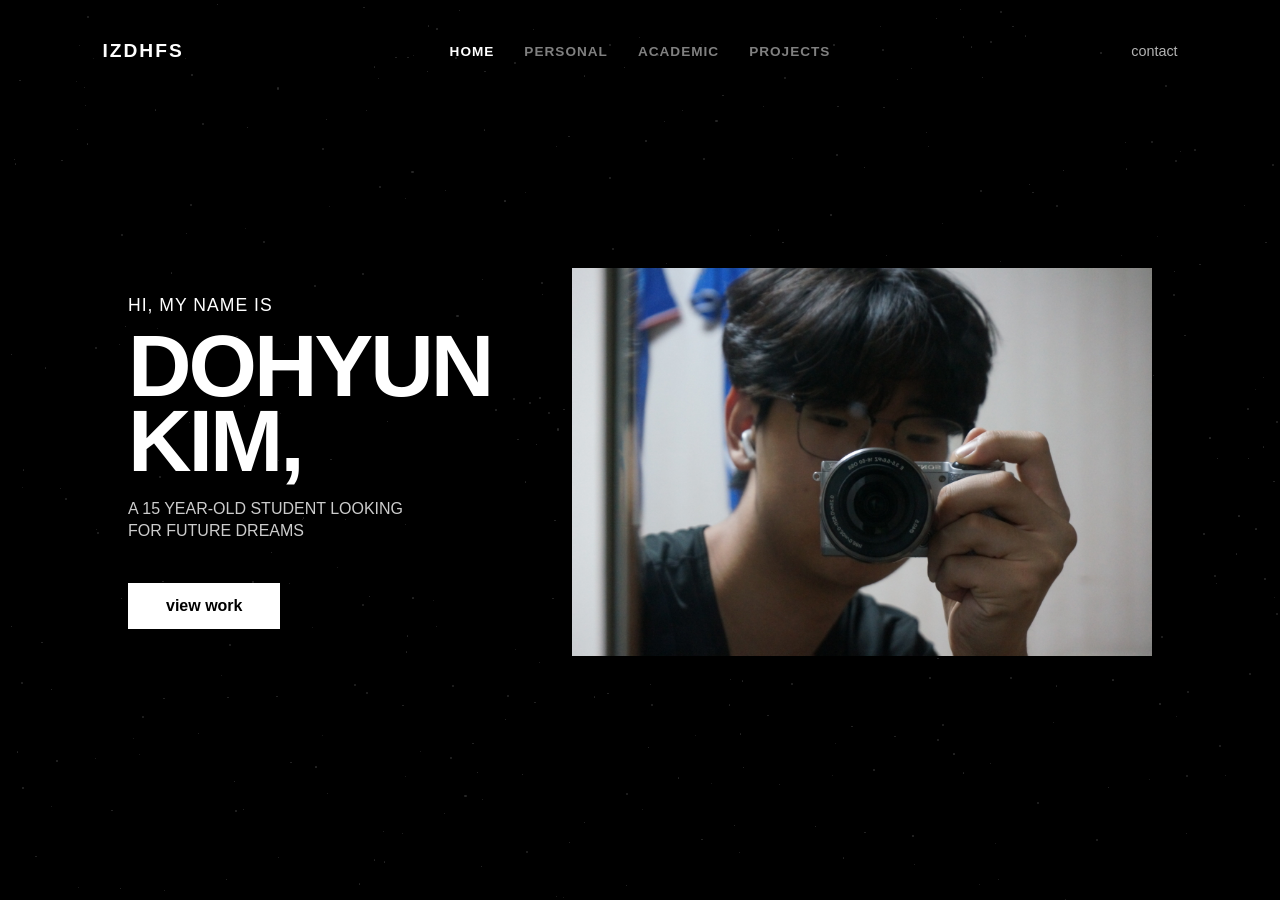
==== index.html @ 55b932ef "portfolio gen2 major update" ====
<!DOCTYPE html>
<html lang="ko">
<head>
    <meta charset="UTF-8">
    <meta name="viewport" content="width=device-width, initial-scale=1.0">
    <title>DoHyun Kim Portfolio</title>
    <link rel="stylesheet" href="indexstyle.css">
</head>
<body>
    <div id="starfield"></div>

    <header>
        <div class="logo">IZDHFS</div>
        
        <nav class="main-nav">
            <a href="index.html" class="nav-item active">Home</a>
            <a href="personal.html" class="nav-item">Personal</a>
            <a href="academic.html" class="nav-item">Academic</a>
            <a href="projects.html" class="nav-item">Projects</a>
        </nav>

        <nav class="contact-container">
            <button id="contactBtn" class="contact-trigger">contact</button>
            <div id="contactBox" class="contact-box">
                <div class="arrow-up"></div>
                <a href="https://instagram.com" target="_blank">
                    <span class="icon">📸</span> Instagram
                </a>
                <a href="tel:010-0000-0000">
                    <span class="icon">📞</span> Call Me
                </a>
            </div>
        </nav>
    </header>

    <main class="hero">
        <div class="hero-content">
            <p class="intro-text">HI, MY NAME IS</p>
            <h1 class="name">DOHYUN<br>KIM,</h1>
            <p class="description">A 15 YEAR-OLD STUDENT LOOKING<br>FOR FUTURE DREAMS</p>
            <a href="select.html" class="view-work-btn">view work</a>
        </div>
        
        <div class="hero-image">
            <img src="myface.jpg" alt="DoHyun Kim">
        </div>
    </main>

    <script src="indexscript.js"></script>
</body>
</html>
---- indexstyle.css ----
* {
    margin: 0;
    padding: 0;
    box-sizing: border-box;
    font-family: 'Arial Black', sans-serif;
}

body {
    background-color: #000;
    color: #fff;
    overflow-x: hidden;
    min-height: 100vh;
}

#starfield {
    position: fixed;
    top: 0;
    left: 0;
    width: 100%;
    height: 100%;
    z-index: -1;
    background: #000;
}

.star {
    position: absolute;
    background: white;
    border-radius: 50%;
    opacity: 0.15;
    transition: opacity 0.6s ease, transform 0.6s ease;
}

.star.bright {
    opacity: 1 !important;
    transform: scale(1.8);
    box-shadow: 0 0 8px #fff;
}

/* 헤더 레이아웃 수정 */
header {
    display: flex;
    justify-content: space-between;
    align-items: center;
    padding: 2.5rem 8%;
    position: relative;
    z-index: 100;
}

.logo {
    font-size: 1.2rem;
    font-weight: 900;
    letter-spacing: 2px;
    flex: 1;
}

/* 중앙 내비게이션 스타일 */
.main-nav {
    display: flex;
    gap: 30px;
    flex: 2;
    justify-content: center;
}

.nav-item {
    color: #fff;
    text-decoration: none;
    font-size: 0.85rem;
    font-weight: bold;
    text-transform: uppercase;
    opacity: 0.5;
    transition: 0.3s;
    letter-spacing: 1px;
}

.nav-item:hover, .nav-item.active {
    opacity: 1;
}

.contact-container {
    flex: 1;
    display: flex;
    justify-content: flex-end;
    position: relative;
}

.contact-trigger {
    background: none;
    border: none;
    color: #fff;
    font-size: 0.9rem;
    cursor: pointer;
    opacity: 0.7;
    transition: 0.3s;
}

.contact-trigger:hover { opacity: 1; }

.contact-box {
    display: none;
    position: absolute;
    top: 45px;
    right: 0;
    background-color: rgba(60, 60, 60, 0.9);
    min-width: 160px;
    border-radius: 8px;
    overflow: hidden;
    backdrop-filter: blur(10px);
    box-shadow: 0 10px 30px rgba(0,0,0,0.5);
}

.contact-box.show { display: block; animation: fadeIn 0.3s ease; }

.contact-box a {
    display: flex;
    align-items: center;
    padding: 15px 20px;
    color: white;
    text-decoration: none;
    font-size: 0.85rem;
    gap: 10px;
}

.contact-box a:hover { background-color: rgba(255, 255, 255, 0.1); }

.arrow-up {
    position: absolute;
    top: -8px;
    right: 20px;
    border-left: 8px solid transparent;
    border-right: 8px solid transparent;
    border-bottom: 8px solid rgba(60, 60, 60, 0.9);
}

/* 메인 히어로 섹션 */
.hero {
    display: flex;
    align-items: center;
    justify-content: center;
    min-height: 80vh;
    padding: 0 10%;
    gap: 60px;
}

.hero-content { flex: 1; }

.intro-text {
    font-size: 1.1rem;
    margin-bottom: 0.8rem;
    letter-spacing: 1px;
}

.name {
    font-size: 5.5rem;
    line-height: 0.85;
    font-weight: 900;
    margin-bottom: 1.2rem;
    letter-spacing: -3px;
}

.description {
    font-size: 1rem;
    line-height: 1.4;
    margin-bottom: 2.5rem;
    opacity: 0.8;
}

.view-work-btn {
    display: inline-block;
    background-color: #fff;
    color: #000;
    padding: 14px 38px;
    text-decoration: none;
    font-weight: bold;
    transition: 0.3s;
}

.view-work-btn:hover { transform: scale(1.05); }

.hero-image img {
    width: 100%;
    max-width: 580px;
    display: block;
}

@keyframes fadeIn {
    from { opacity: 0; transform: translateY(-10px); }
    to { opacity: 1; transform: translateY(0); }
}

/* 반응형 수정: 모바일에서는 중앙 메뉴를 숨기거나 햄버거 메뉴로 대체하는 것이 좋지만, 
일단은 세로 정렬 시 메뉴가 겹치지 않게 간격을 조절했습니다. */
@media (max-aspect-ratio: 1/1), (max-width: 768px) {
    header {
        flex-direction: column;
        gap: 15px;
        padding: 2rem;
    }
    .main-nav {
        gap: 15px;
    }
    .hero {
        flex-direction: column-reverse;
        text-align: center;
        gap: 30px;
    }
    .name { font-size: 3.2rem; }
}
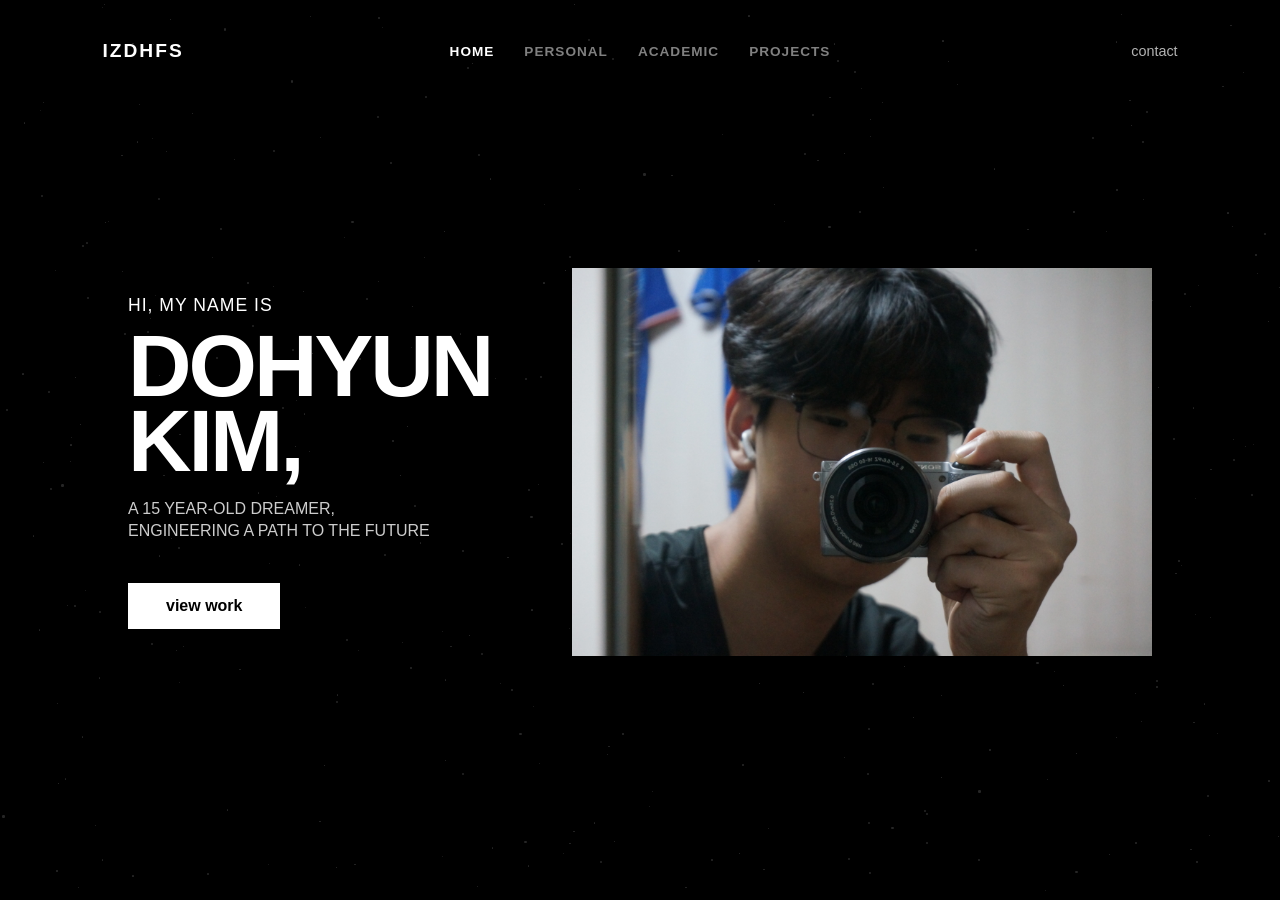
==== commit 6e3136c1: "Update index.html" ====
--- a/index.html
+++ b/index.html
@@ -24,10 +24,10 @@
             <div id="contactBox" class="contact-box">
                 <div class="arrow-up"></div>
                 <a href="https://instagram.com" target="_blank">
-                    <span class="icon">📸</span> Instagram
+                    <span class="icon"></span> Instagram
                 </a>
                 <a href="tel:010-0000-0000">
-                    <span class="icon">📞</span> Call Me
+                    <span class="icon"></span> Call Me
                 </a>
             </div>
         </nav>
@@ -37,7 +37,7 @@
         <div class="hero-content">
             <p class="intro-text">HI, MY NAME IS</p>
             <h1 class="name">DOHYUN<br>KIM,</h1>
-            <p class="description">A 15 YEAR-OLD STUDENT LOOKING<br>FOR FUTURE DREAMS</p>
+            <p class="description">A 15 YEAR-OLD DREAMER,<br>ENGINEERING A PATH TO THE FUTURE</p>
             <a href="select.html" class="view-work-btn">view work</a>
         </div>
         
@@ -48,4 +48,4 @@
 
     <script src="indexscript.js"></script>
 </body>
-</html>+</html>
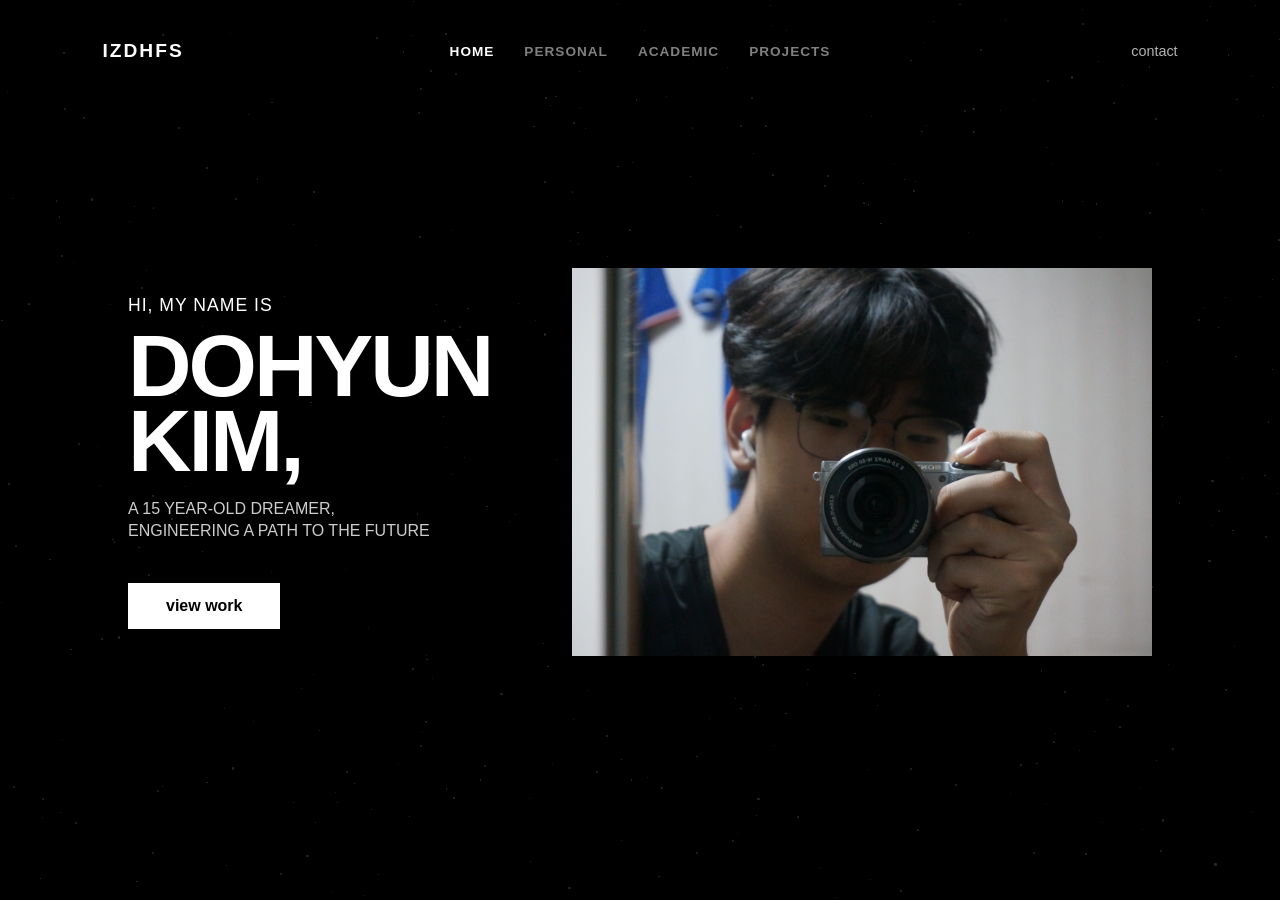
==== commit 96777c40: "Update index.html" ====
--- a/index.html
+++ b/index.html
@@ -3,7 +3,7 @@
 <head>
     <meta charset="UTF-8">
     <meta name="viewport" content="width=device-width, initial-scale=1.0">
-    <title>DoHyun Kim Portfolio</title>
+    <title>안녕하세요여러분</title>
     <link rel="stylesheet" href="indexstyle.css">
 </head>
 <body>
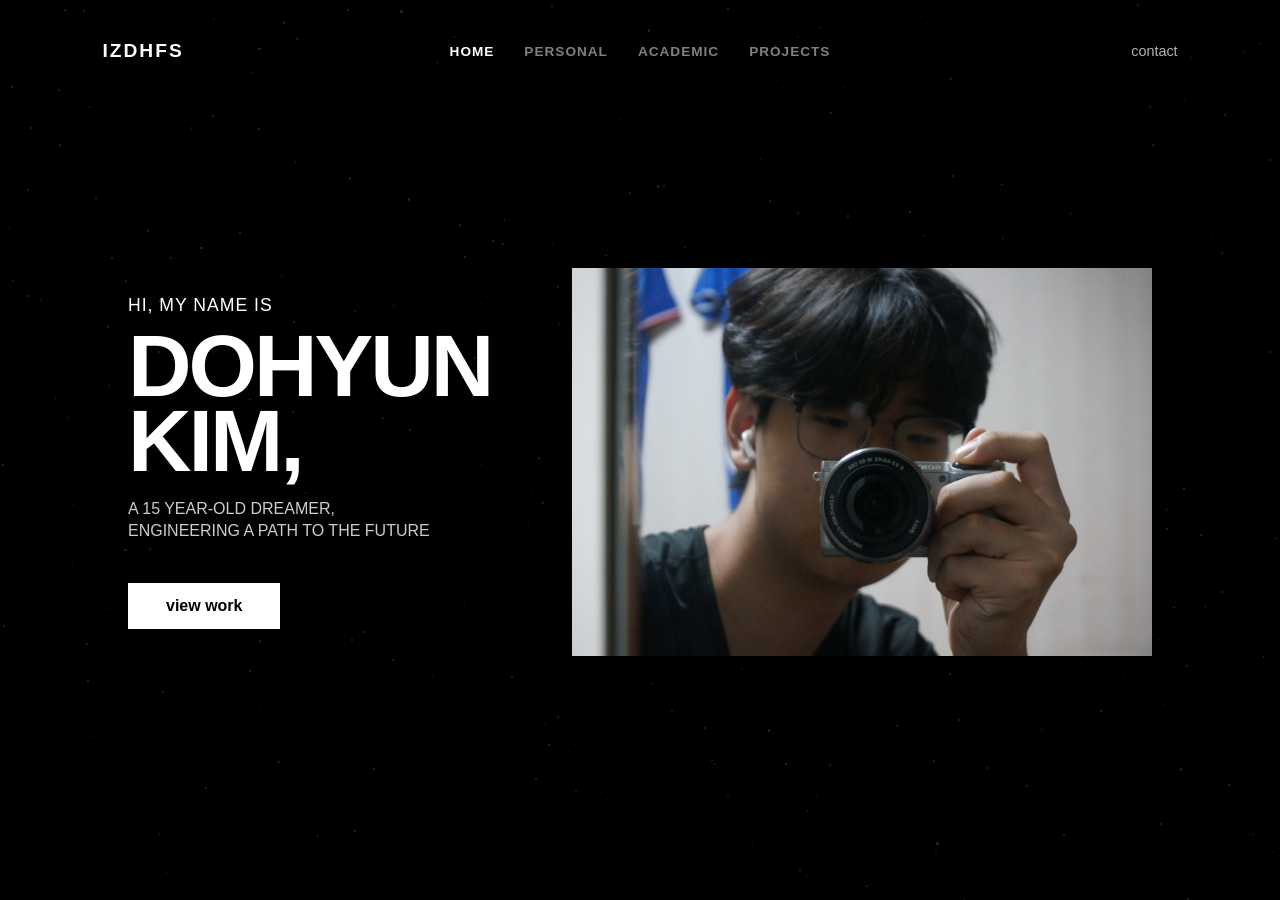
==== commit e17c96ff: "Update index.html" ====
--- a/index.html
+++ b/index.html
@@ -5,6 +5,11 @@
     <meta name="viewport" content="width=device-width, initial-scale=1.0">
     <title>안녕하세요여러분</title>
     <link rel="stylesheet" href="indexstyle.css">
+    <meta name="description" content="김도현의 과학 탐구 및 인터랙티브 웹 포트폴리오. 머신러닝, 물리 엔진, 디지털 기술을 활용한 실험실(Labs)을 체험하세요.">
+    <meta name="keywords" content="과학 포트폴리오, 인터랙티브 웹, MediaPipe, Three.js, 과학 실험, Web Lab">
+    <meta property="og:title" content="IZDHFS | 인터랙티브 과학 포트폴리오">
+    <meta property="og:description" content="과학적 원리를 기술로 구현한 디지털 실험실">
+    <meta property="og:type" content="website">
 </head>
 <body>
     <div id="starfield"></div>
--- a/indexstyle.css
+++ b/indexstyle.css
@@ -204,4 +204,68 @@
         gap: 30px;
     }
     .name { font-size: 3.2rem; }
-}+}
+
+/* ==========================================
+   📱 모바일 세로 화면 최적화 (가로폭이 좁을 때 조건)
+   ========================================== */
+@media (max-width: 768px) {
+    header {
+        flex-direction: column !important; /* 로고와 메뉴를 위아래 세로로 배치 */
+        gap: 15px !important;              /* 로고와 메뉴 사이의 간격 */
+        padding: 20px 10px !important;     /* 모바일 화면 여백 줄임 */
+        text-align: center !important;
+    }
+
+    /* 네비게이션 바가 화면 중앙으로 오도록 설정 */
+    header .main-nav {
+        display: flex !important;
+        width: 100% !important;
+        justify-content: center !important; /* 글씨들을 가로 정가운데로 정렬 */
+        gap: 15px !important;               /* 글씨들 사이의 간격 조절 */
+    }
+
+    /* 연한 글씨 스타일 비율 보정 */
+    header .nav-item {
+        font-size: 0.85rem !important;      /* 세로 화면에 맞게 글자 크기 축소 */
+        letter-spacing: 0.5px !important;   /* 자간 조여서 한 줄 배치 유도 */
+        white-space: nowrap !important;     /* 글자가 아래로 쪼개지는 현상 방지 */
+    }
+}
+
+/* ==========================================
+   📱 모바일 세로 화면 최적화 (가로폭 768px 이하 조건)
+   ========================================== */
+@media (max-width: 768px) {
+    header {
+        flex-direction: column !important; /* IZDHFS 로고와 메뉴를 위아래 세로로 배치 */
+        gap: 15px !important;              /* 로고와 메뉴 사이의 상하 간격 */
+        padding: 20px 10px !important;     /* 양옆 여백을 줄여 모바일 공간 확보 */
+        text-align: center !important;
+    }
+
+    /* 네비게이션 컨테이너를 가로 정가운데로 정렬 */
+    header .main-nav {
+        display: flex !important;
+        width: 100% !important;
+        justify-content: center !important; /* 메뉴 글씨들을 가로 정가운데로 정렬 */
+        gap: 15px !important;               /* 글씨들 사이의 좌우 간격 */
+    }
+
+    /* 연한 글씨 메뉴 아이템 비율 보정 */
+    header .nav-item {
+        font-size: 0.85rem !important;      /* 세로 화면에 맞게 글자 크기 축소 */
+        letter-spacing: 0.5px !important;   /* 자간을 조여 한 줄에 들어가도록 처리 */
+        white-space: nowrap !important;     /* 화면이 좁아도 글자가 위아래로 깨지지 않게 고정 */
+    }
+}
+
+/* 스마트폰 화면이 극단적으로 좁을 때 (아이폰 SE 등 가로 380px 이하) */
+@media (max-width: 380px) {
+    header .main-nav {
+        gap: 10px !important;               /* 메뉴 간격을 더 좁혀서 겹침 방지 */
+    }
+    header .nav-item {
+        font-size: 0.78rem !important;      /* 글씨를 조금 더 축소 */
+    }
+}
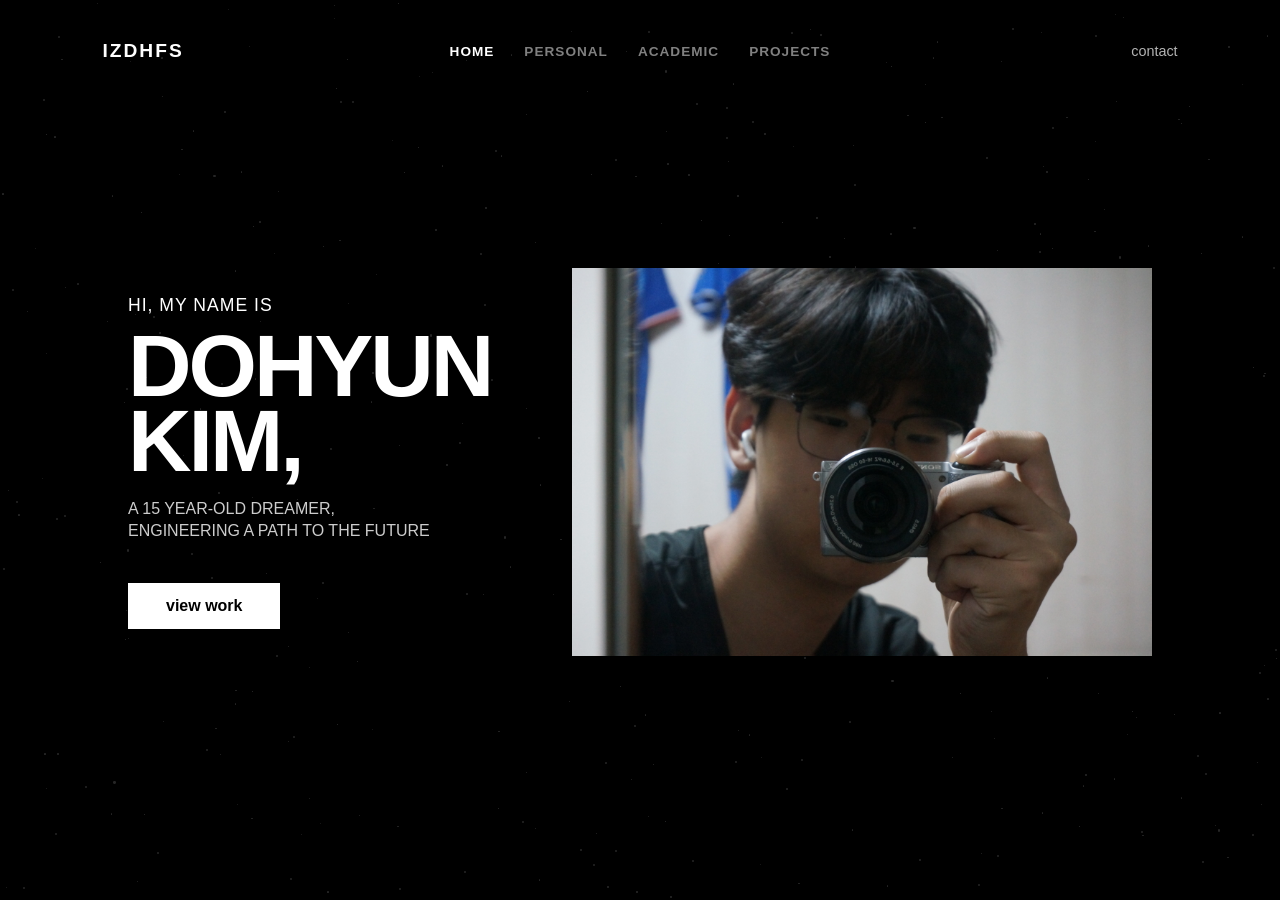
==== commit a845ce7a: "Update index.html" ====
--- a/index.html
+++ b/index.html
@@ -28,11 +28,8 @@
             <button id="contactBtn" class="contact-trigger">contact</button>
             <div id="contactBox" class="contact-box">
                 <div class="arrow-up"></div>
-                <a href="https://instagram.com" target="_blank">
+                <a href="https://instagram.com/izdhf" target="_blank">
                     <span class="icon"></span> Instagram
-                </a>
-                <a href="tel:010-0000-0000">
-                    <span class="icon"></span> Call Me
                 </a>
             </div>
         </nav>
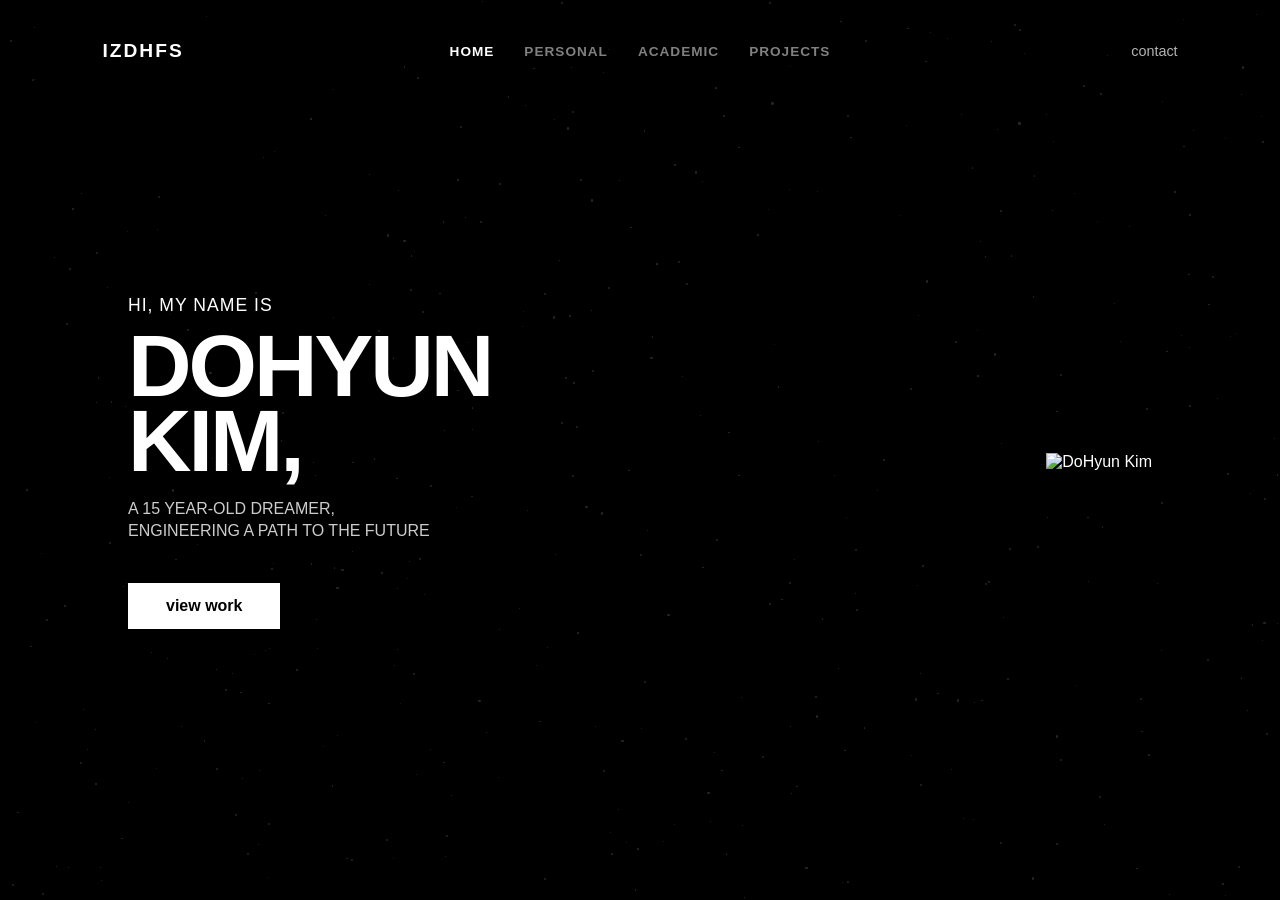
==== commit a164d0f3: "Update index.html" ====
--- a/index.html
+++ b/index.html
@@ -44,7 +44,7 @@
         </div>
         
         <div class="hero-image">
-            <img src="myface.jpg" alt="DoHyun Kim">
+            <img src="myface.HEIC" alt="DoHyun Kim">
         </div>
     </main>
 
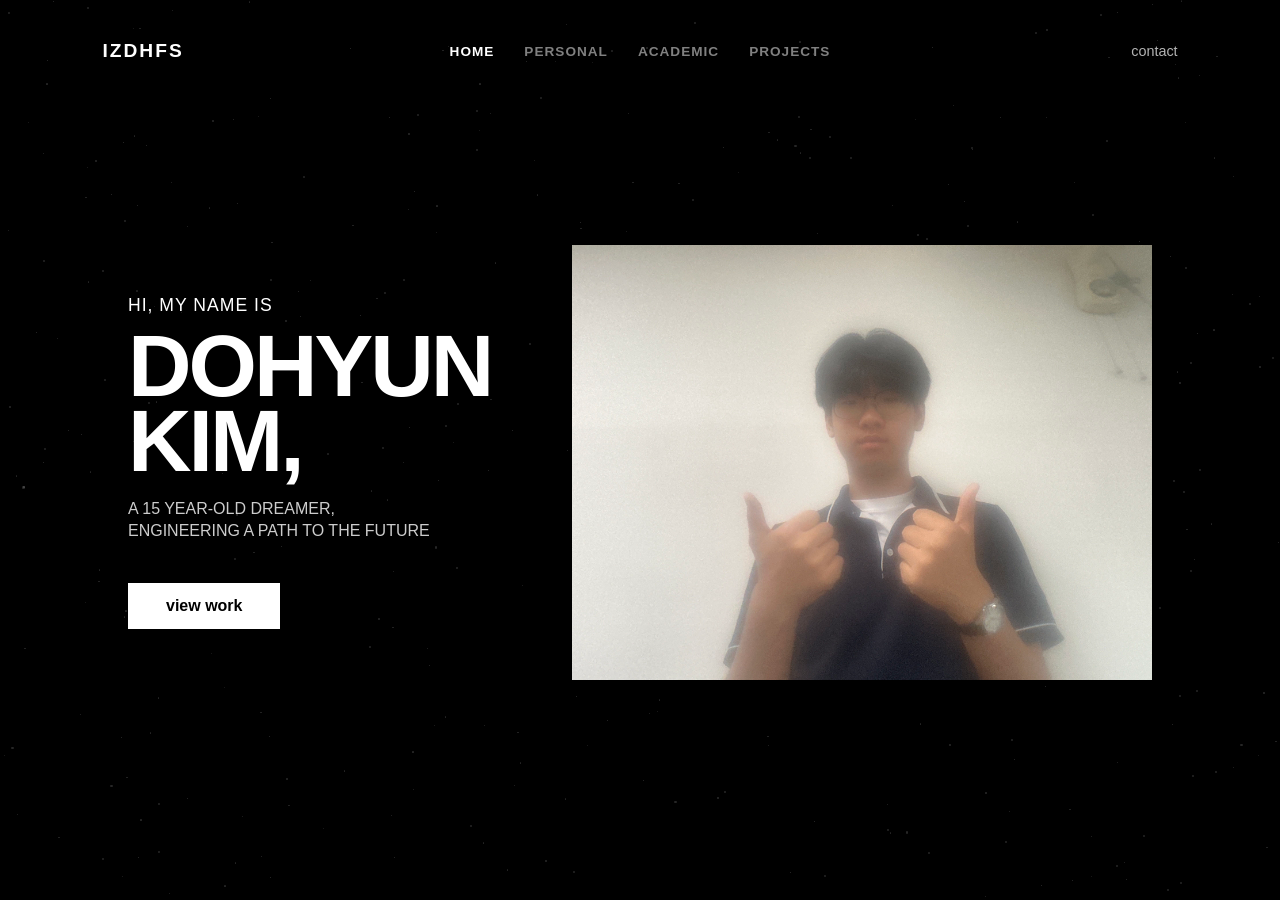
==== commit e659f82d: "Update index.html" ====
--- a/index.html
+++ b/index.html
@@ -44,7 +44,7 @@
         </div>
         
         <div class="hero-image">
-            <img src="myface.HEIC" alt="DoHyun Kim">
+            <img src="image.jpg" alt="DoHyun Kim">
         </div>
     </main>
 
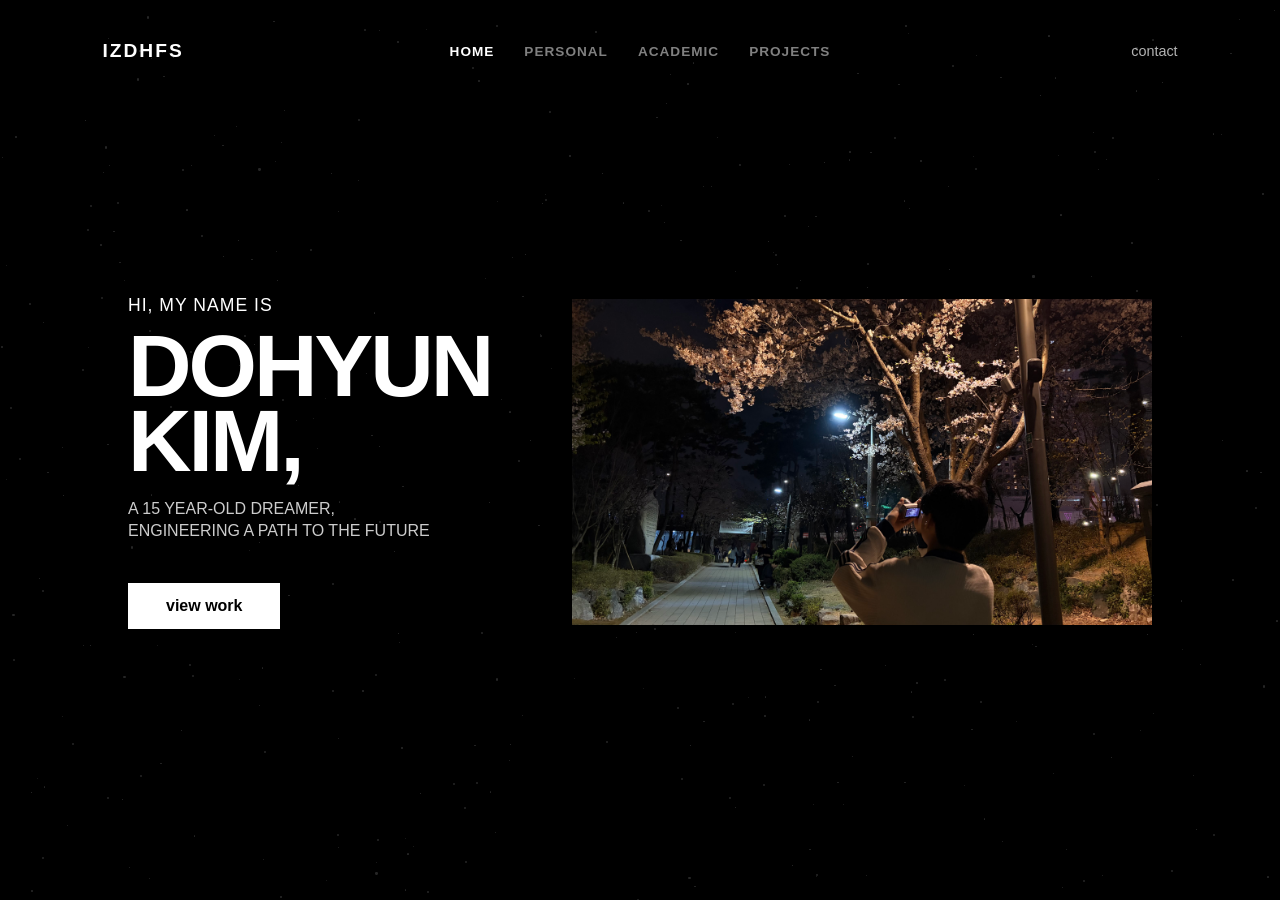
==== commit adbfe1a0: "Update index.html" ====
--- a/index.html
+++ b/index.html
@@ -5,7 +5,6 @@
     <meta name="viewport" content="width=device-width, initial-scale=1.0">
     <title>안녕하세요여러분</title>
     <link rel="stylesheet" href="indexstyle.css">
-    <meta name="description" content="김도현의 과학 탐구 및 인터랙티브 웹 포트폴리오. 머신러닝, 물리 엔진, 디지털 기술을 활용한 실험실(Labs)을 체험하세요.">
     <meta name="keywords" content="과학 포트폴리오, 인터랙티브 웹, MediaPipe, Three.js, 과학 실험, Web Lab">
     <meta property="og:title" content="IZDHFS | 인터랙티브 과학 포트폴리오">
     <meta property="og:description" content="과학적 원리를 기술로 구현한 디지털 실험실">
@@ -44,7 +43,7 @@
         </div>
         
         <div class="hero-image">
-            <img src="image.jpg" alt="DoHyun Kim">
+            <img src="holyaura.jpg" alt="DoHyun Kim">
         </div>
     </main>
 
